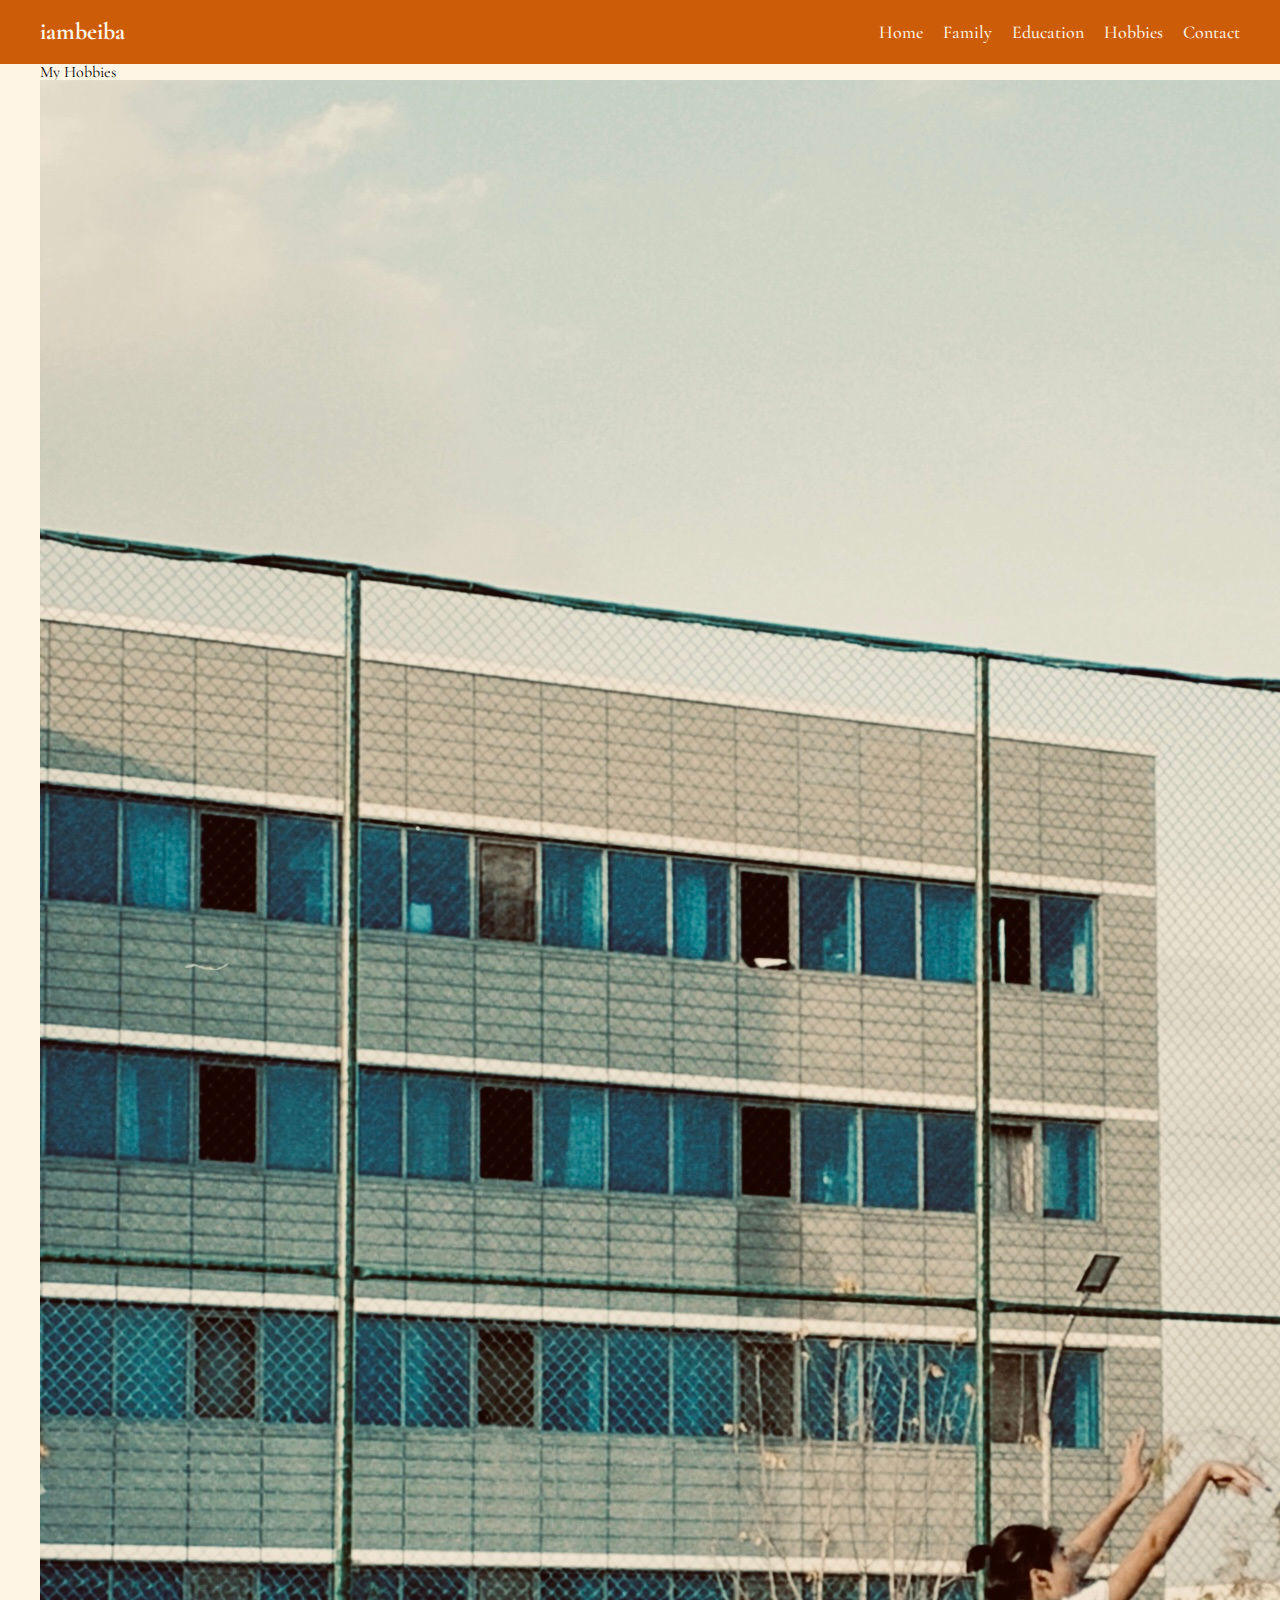
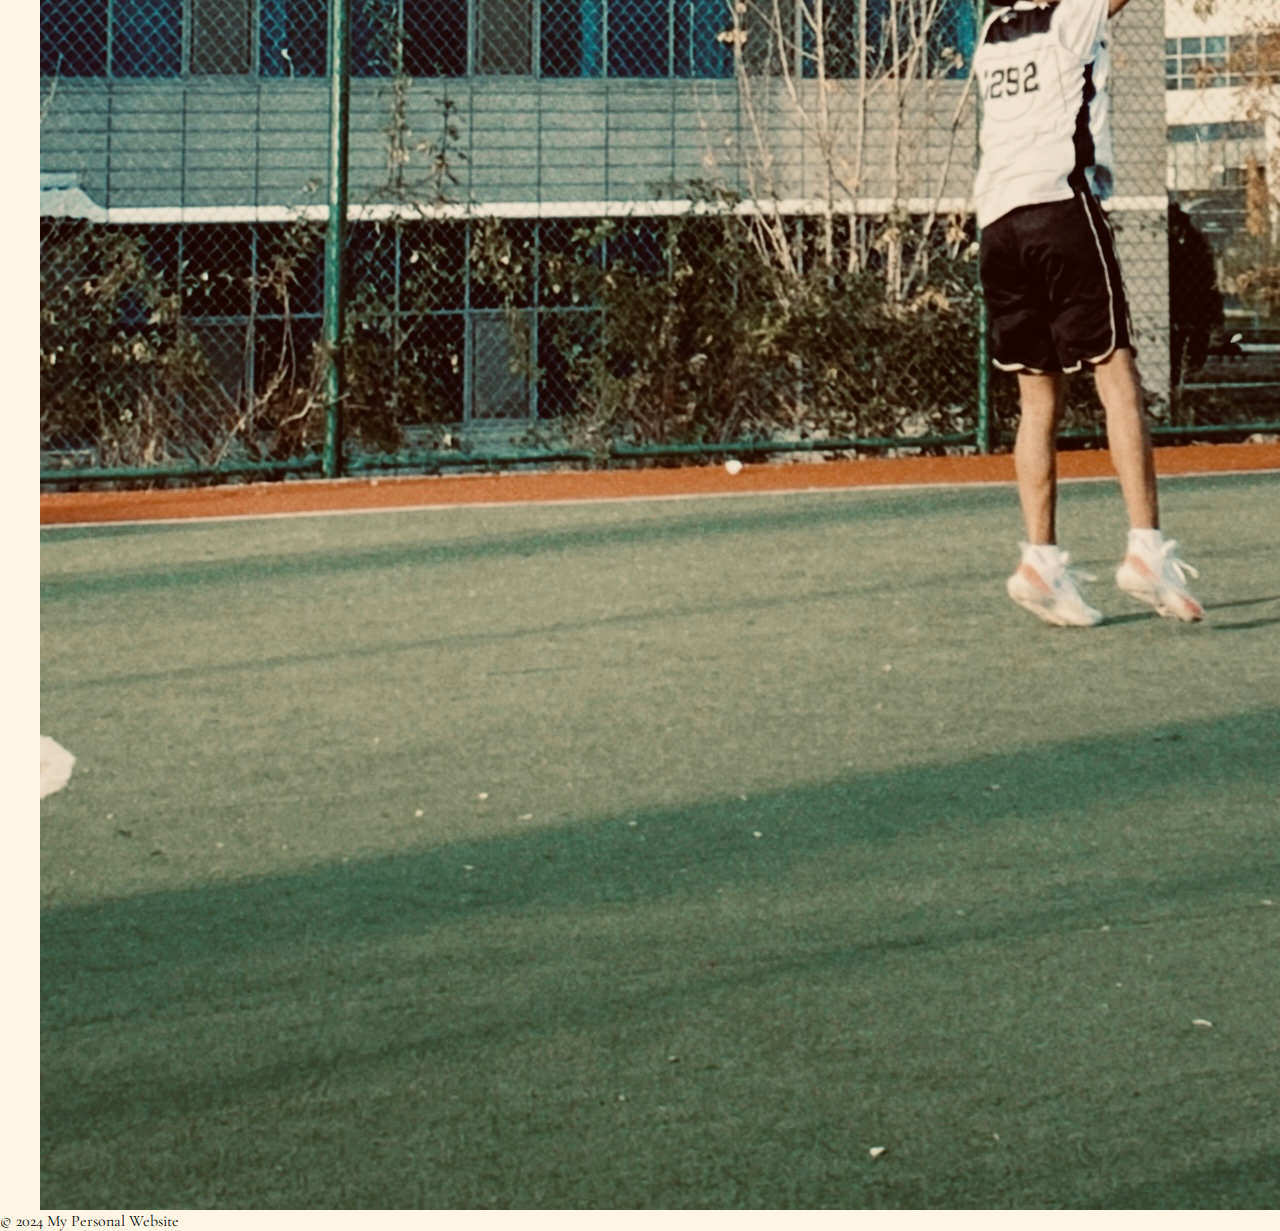
==== hobby.html @ 7d270552 "project" ====
<!DOCTYPE html>
<html lang="en">
<head>
    <meta charset="UTF-8">
    <meta name="viewport" content="width=device-width, initial-scale=1.0">
    <link rel="preconnect" href="https://fonts.googleapis.com">
    <link rel="preconnect" href="https://fonts.gstatic.com" crossorigin>
    <link href="https://fonts.googleapis.com/css2?family=Cormorant+Garamond:ital,wght@0,300;0,400;0,500;0,600;0,700;1,300;1,400;1,500;1,600;1,700&display=swap" rel="stylesheet">
    <title>My Hobby</title>
    <link rel="stylesheet" href="css/stylesHobbies.css">
</head>
<body>
    <header class="header">
        <div class="container">
            <div class="header_wrapper">
                <div class="header_logo">
                    <h1><a href="index.html">iambeiba</a></h1>
                </div>
                <nav class="header_nav">
                    <ul>
                        <li><a href="index.html">Home</a></li>
                        <li><a href="family.html">Family</a></li>
                        <li><a href="education.html">Education</a></li>
                        <li><a href="hobby.html">Hobbies</a></li>
                        <li><a href="contact.html">Contact</a></li>
                    </ul>
                </nav>
            </div>
        </div>
    </header>

    <section class="hobby">
        <div class="container">
            <div class="hobby_wrapper">
                <div class="hobby_title">
                    <h2>My Hobbies</h2>
                </div>
                <div class="hobbies">
                    <div class="hobby_item">
                        <div class="hobby_img">
                            <img src="assets/basket.JPG" alt="">
                        </div>
                        <div class="hobby_text">
                            
                        </div>
                    </div>
                </div>
            </div>
        </div>
    </section>

    <footer>
        <p>&copy; 2024 My Personal Website</p>
    </footer>
</body>
</html>
---- css/stylesHobbies.css ----
html, body, div, span, applet, object, iframe,
h1, h2, h3, h4, h5, h6, p, blockquote, pre,
a, abbr, acronym, address, big, cite, code,
del, dfn, em, img, ins, kbd, q, s, samp,
small, strike, strong, sub, sup, tt, var,
b, u, i, center,
dl, dt, dd, ol, ul, li,
fieldset, form, label, legend,
table, caption, tbody, tfoot, thead, tr, th, td,
article, aside, canvas, details, embed, 
figure, figcaption, footer, header, hgroup, 
menu, nav, output, ruby, section, summary,
time, mark, audio, video {
	margin: 0;
	padding: 0;
	border: 0;
	font-size: 100%;
	font: inherit;
	vertical-align: baseline;
}

/* HTML5 display-role reset for older browsers */
article, aside, details, figcaption, figure, 
footer, header, hgroup, menu, nav, section {
	display: block;
}

body {
	line-height: 1;
	font-family: 'Cormorant Garamond', sans-serif;
	box-sizing: border-box;
  background-color: #FFF5E4;
}

ol, ul {
	list-style: none;
}

blockquote, q {
	quotes: none;
}
a{
  text-decoration: none;
  color: #FFF5E4;
}
blockquote:before, blockquote:after,
q:before, q:after {
	content: '';
	content: none;
}

table {
	border-collapse: collapse;
	border-spacing: 0;
}
.header{
  height: 0 auto;
	padding: 20px 0;
  background-color: #CD5C08;
}
.container{
	max-width: 1200px;
	width: 100%;
	margin:0 auto;
}
.header_wrapper{
  display: flex;
	align-items: center;
	justify-content: space-between;
}
.header_logo h1{
  font-size: 24px;
  font-weight: 700;
}
.header_nav ul{
  display: flex;
	align-items: center;
  gap: 20px;
  font-size: 18px;
  font-weight: 500;
}
.home{
  margin-top: 40px;
}
.home_img img{
  width: 30%;
}
.home_title h1{
  font-size: 32px;
  font-weight: 600;
  margin-bottom: 10px;
}
.home_title h2{
  font-size: 28px;
  font-weight: 500;
  margin-bottom: 10px;
}
.home_wrapper{
  display: flex;
	align-items: center;
  /* background-color: #fff; */
}
.home_text{
  font-size: 18px;
  font-weight: 300;
}
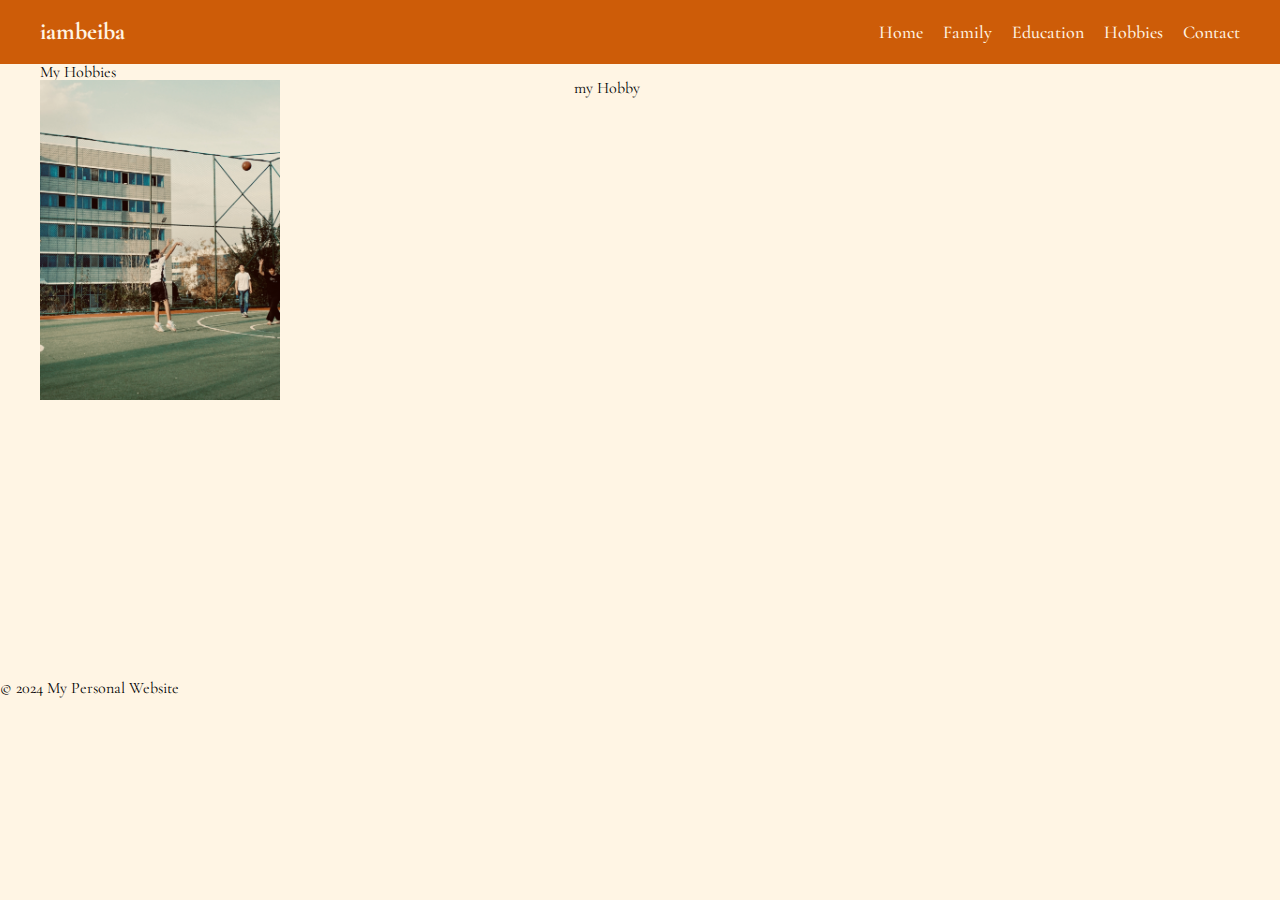
==== commit 755968f7: "contact page" ====
--- a/hobby.html
+++ b/hobby.html
@@ -41,8 +41,9 @@
                             <img src="assets/basket.JPG" alt="">
                         </div>
                         <div class="hobby_text">
-                            
+                            <p>my Hobby</p>
                         </div>
+                        <div id="googleMap" style="width:100%;height:400px;"></div>
                     </div>
                 </div>
             </div>
--- a/css/stylesHobbies.css
+++ b/css/stylesHobbies.css
@@ -103,4 +103,42 @@
 .home_text{
   font-size: 18px;
   font-weight: 300;
+}
+.hobby_item {
+  position: relative;
+}
+
+.hobby_img {
+  width: 300px;
+  height: 600px;
+  position: relative;
+  z-index: 1; /* Default z-index for image container */
+}
+
+.hobby_img img {
+  object-fit: contain;
+  width: 100%;
+  transition: transform 1s;
+  z-index: 1;
+}
+
+.hobby_img img:hover {
+  transform: scaleX(-1);
+  z-index: 2;
+}
+
+.hobby_text {
+  position: absolute; 
+  right: 50%;
+  z-index: 0;
+  transition: z-index 5s;
+}
+
+.hobby_img:hover + .hobby_text {
+  z-index: 3; 
+}
+
+
+.hobby_item{
+  display: flex;
 }